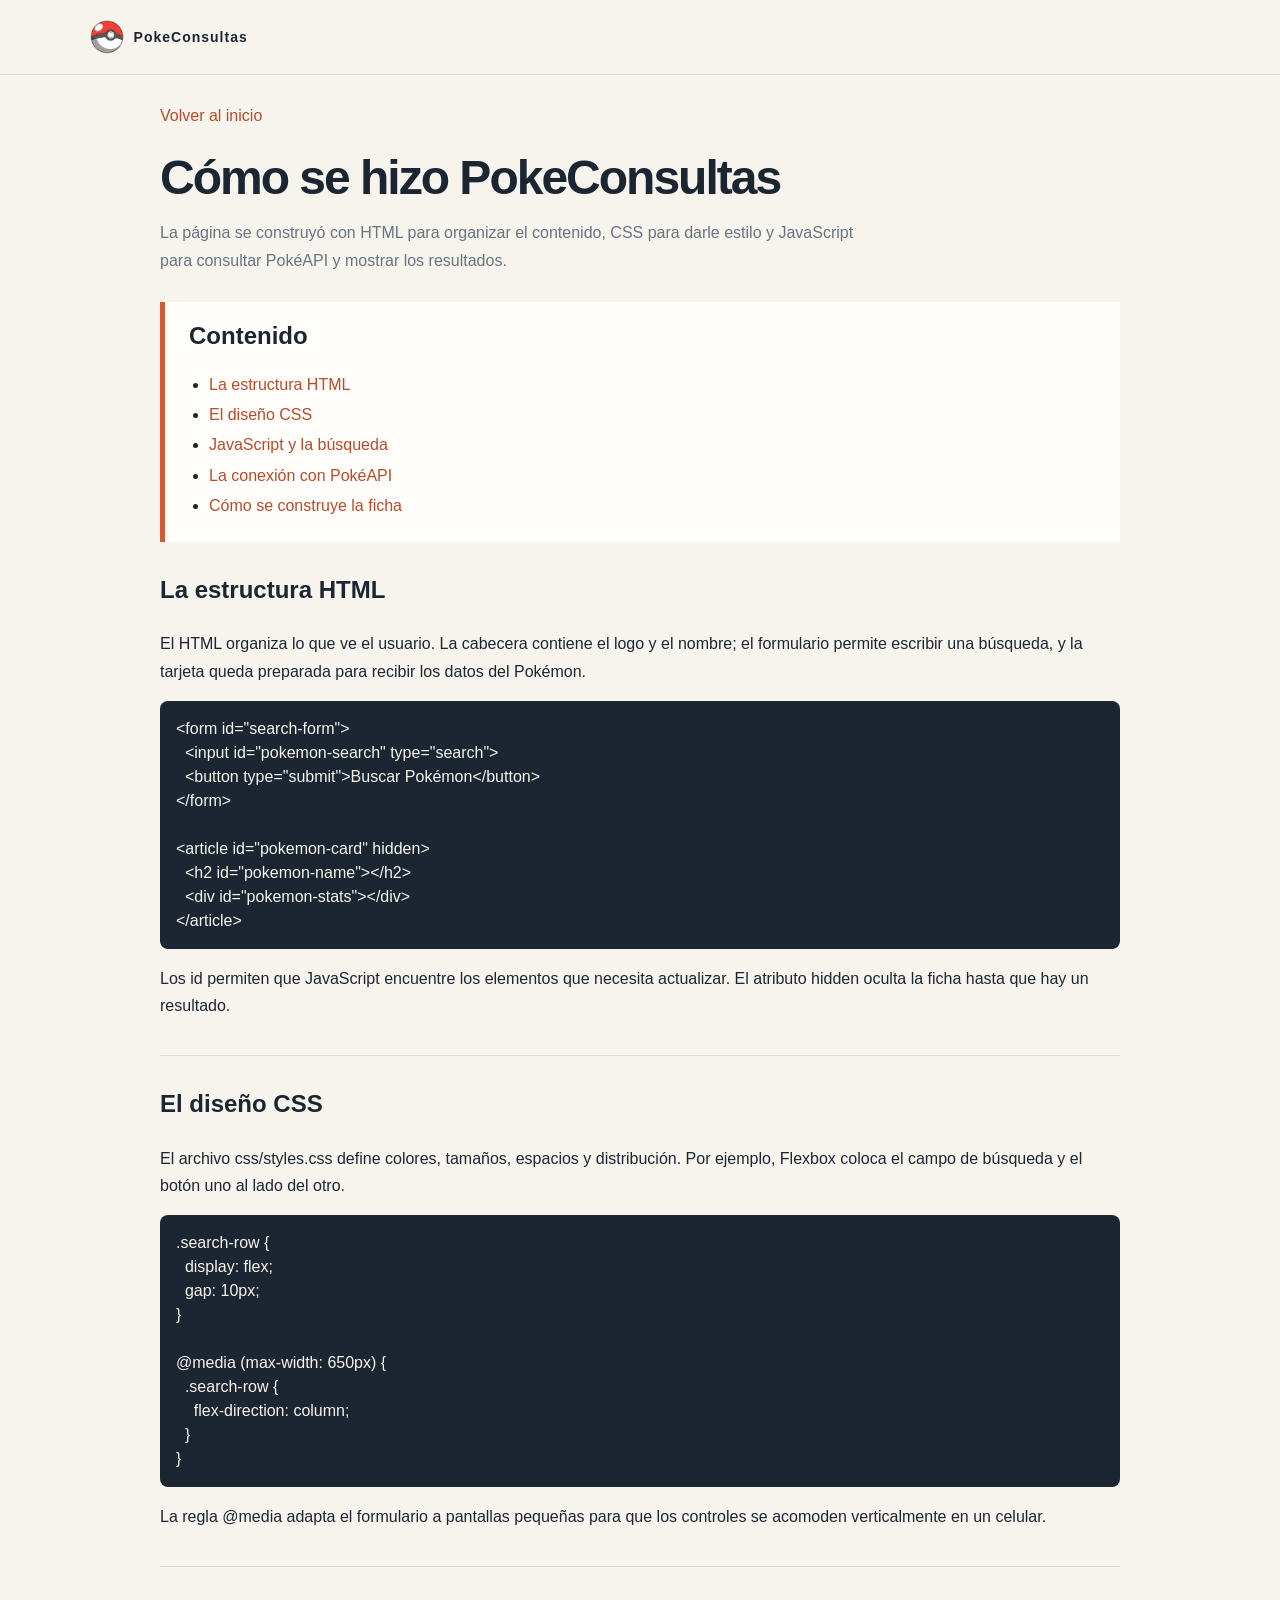
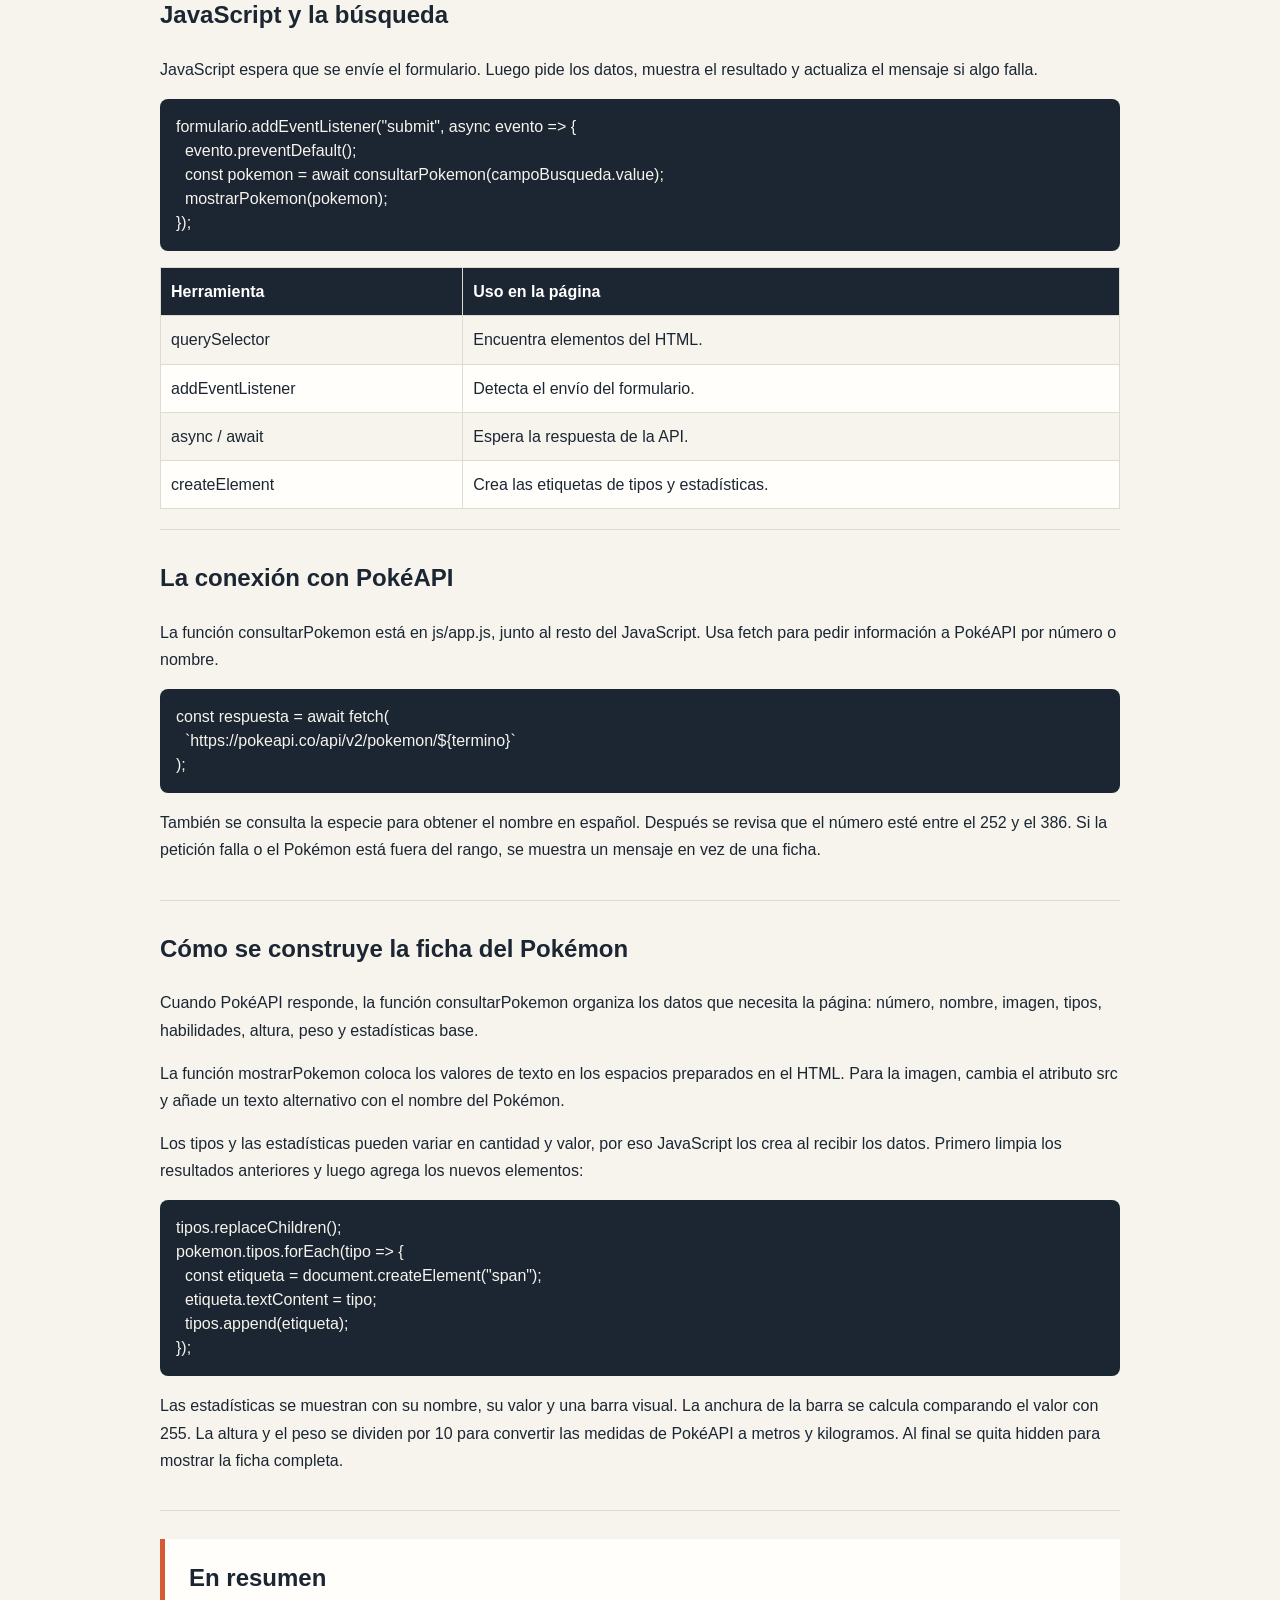
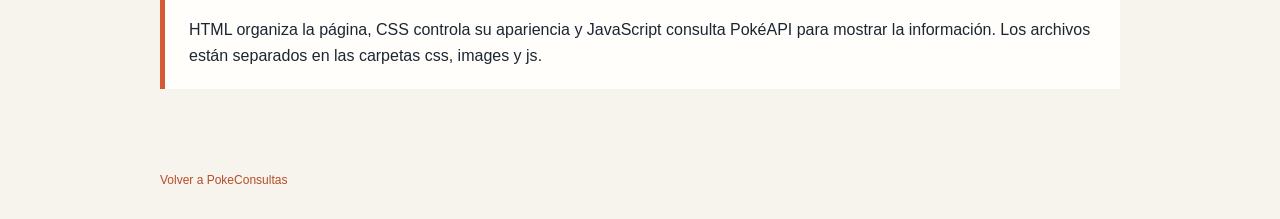
==== sobre-proyecto.html @ 0d57b6f4 "Add simplified PokeConsultas evaluation site Co-authored-by: Copilot <223556219+Copilot@users.norepl" ====
<!DOCTYPE html>
<html lang="es">
<head>
  <meta charset="UTF-8">
  <meta name="viewport" content="width=device-width, initial-scale=1.0">
  <meta name="description" content="Explicación sencilla de cómo se hizo PokeConsultas.">
  <title>Cómo se hizo PokeConsultas</title>
  <link rel="stylesheet" href="css/styles.css">
  <link rel="stylesheet" href="css/presentacion.css">
</head>
<body class="project-explanation">
  <header class="site-header">
    <a class="brand" href="index.html" aria-label="Volver a PokeConsultas">
      <img class="brand-icon" src="images/Poke_Ball.webp" alt="">
      <span>PokeConsultas</span>
    </a>
  </header>

  <main class="project-page">
    <nav class="project-nav" aria-label="Navegación del proyecto">
      <a href="index.html">Volver al inicio</a>
    </nav>

    <article>
      <h1>Cómo se hizo PokeConsultas</h1>
      <p class="project-intro">La página se construyó con HTML para organizar el contenido, CSS para darle estilo y JavaScript para consultar PokéAPI y mostrar los resultados.</p>

      <nav class="project-index" aria-label="Contenido de la presentación">
        <h2>Contenido</h2>
        <ul>
          <li><a href="#html">La estructura HTML</a></li>
          <li><a href="#css">El diseño CSS</a></li>
          <li><a href="#javascript">JavaScript y la búsqueda</a></li>
          <li><a href="#api">La conexión con PokéAPI</a></li>
          <li><a href="#ficha">Cómo se construye la ficha</a></li>
        </ul>
      </nav>

      <section id="html" class="project-section">
        <h2>La estructura HTML</h2>
        <p>El HTML organiza lo que ve el usuario. La cabecera contiene el logo y el nombre; el formulario permite escribir una búsqueda, y la tarjeta queda preparada para recibir los datos del Pokémon.</p>
        <pre><code>&lt;form id="search-form"&gt;
  &lt;input id="pokemon-search" type="search"&gt;
  &lt;button type="submit"&gt;Buscar Pokémon&lt;/button&gt;
&lt;/form&gt;

&lt;article id="pokemon-card" hidden&gt;
  &lt;h2 id="pokemon-name"&gt;&lt;/h2&gt;
  &lt;div id="pokemon-stats"&gt;&lt;/div&gt;
&lt;/article&gt;</code></pre>
        <p>Los <code>id</code> permiten que JavaScript encuentre los elementos que necesita actualizar. El atributo <code>hidden</code> oculta la ficha hasta que hay un resultado.</p>
      </section>

      <section id="css" class="project-section">
        <h2>El diseño CSS</h2>
        <p>El archivo <code>css/styles.css</code> define colores, tamaños, espacios y distribución. Por ejemplo, Flexbox coloca el campo de búsqueda y el botón uno al lado del otro.</p>
        <pre><code>.search-row {
  display: flex;
  gap: 10px;
}

@media (max-width: 650px) {
  .search-row {
    flex-direction: column;
  }
}</code></pre>
        <p>La regla <code>@media</code> adapta el formulario a pantallas pequeñas para que los controles se acomoden verticalmente en un celular.</p>
      </section>

      <section id="javascript" class="project-section">
        <h2>JavaScript y la búsqueda</h2>
        <p>JavaScript espera que se envíe el formulario. Luego pide los datos, muestra el resultado y actualiza el mensaje si algo falla.</p>
        <pre><code>formulario.addEventListener("submit", async evento =&gt; {
  evento.preventDefault();
  const pokemon = await consultarPokemon(campoBusqueda.value);
  mostrarPokemon(pokemon);
});</code></pre>
        <table>
          <thead>
            <tr><th>Herramienta</th><th>Uso en la página</th></tr>
          </thead>
          <tbody>
            <tr><td><code>querySelector</code></td><td>Encuentra elementos del HTML.</td></tr>
            <tr><td><code>addEventListener</code></td><td>Detecta el envío del formulario.</td></tr>
            <tr><td><code>async / await</code></td><td>Espera la respuesta de la API.</td></tr>
            <tr><td><code>createElement</code></td><td>Crea las etiquetas de tipos y estadísticas.</td></tr>
          </tbody>
        </table>
      </section>

      <section id="api" class="project-section">
        <h2>La conexión con PokéAPI</h2>
        <p>La función <code>consultarPokemon</code> está en <code>js/app.js</code>, junto al resto del JavaScript. Usa <code>fetch</code> para pedir información a PokéAPI por número o nombre.</p>
        <pre><code>const respuesta = await fetch(
  `https://pokeapi.co/api/v2/pokemon/${termino}`
);</code></pre>
        <p>También se consulta la especie para obtener el nombre en español. Después se revisa que el número esté entre el 252 y el 386. Si la petición falla o el Pokémon está fuera del rango, se muestra un mensaje en vez de una ficha.</p>
      </section>

      <section id="ficha" class="project-section">
        <h2>Cómo se construye la ficha del Pokémon</h2>
        <p>Cuando PokéAPI responde, la función <code>consultarPokemon</code> organiza los datos que necesita la página: número, nombre, imagen, tipos, habilidades, altura, peso y estadísticas base.</p>
        <p>La función <code>mostrarPokemon</code> coloca los valores de texto en los espacios preparados en el HTML. Para la imagen, cambia el atributo <code>src</code> y añade un texto alternativo con el nombre del Pokémon.</p>
        <p>Los tipos y las estadísticas pueden variar en cantidad y valor, por eso JavaScript los crea al recibir los datos. Primero limpia los resultados anteriores y luego agrega los nuevos elementos:</p>
        <pre><code>tipos.replaceChildren();
pokemon.tipos.forEach(tipo =&gt; {
  const etiqueta = document.createElement("span");
  etiqueta.textContent = tipo;
  tipos.append(etiqueta);
});</code></pre>
        <p>Las estadísticas se muestran con su nombre, su valor y una barra visual. La anchura de la barra se calcula comparando el valor con 255. La altura y el peso se dividen por 10 para convertir las medidas de PokéAPI a metros y kilogramos. Al final se quita <code>hidden</code> para mostrar la ficha completa.</p>
      </section>

      <aside class="project-summary">
        <h2>En resumen</h2>
        <p>HTML organiza la página, CSS controla su apariencia y JavaScript consulta PokéAPI para mostrar la información. Los archivos están separados en las carpetas <code>css</code>, <code>images</code> y <code>js</code>.</p>
      </aside>
    </article>
  </main>

  <footer>
    <p><a href="index.html">Volver a PokeConsultas</a></p>
  </footer>
</body>
</html>
---- css/styles.css ----
﻿:root {
  font-family: Arial, Helvetica, sans-serif;
  color: #1c2633;
  background: #f6f4ed;
  font-synthesis: none;
}
* {
  box-sizing: border-box;
}
body {
  min-width: 320px;
  margin: 0;
}
.site-header {
  display: flex;
  align-items: center;
  justify-content: space-between;
  padding: 20px 7%;
  border-bottom: 1px solid #dedbd0;
}
.brand {
  display: flex;
  align-items: center;
  gap: 10px;
  color: #1c2633;
  font-size: 14px;
  font-weight: 700;
  letter-spacing: 1px;
  text-decoration: none;
}
.brand-icon {
  width: 34px;
  height: 34px;
  object-fit: contain;
}
.brand-light,
.generation-label,
.eyebrow {
  color: #687480;
  font-size: 11px;
  letter-spacing: 1px;
}
.generation-label {
  font-weight: 700;
}
main {
  width: min(960px, 86%);
  margin: 0 auto;
}
.intro {
  padding: 64px 0 36px;
}
.eyebrow {
  margin: 0 0 12px;
  color: #d35a34;
  font-weight: 700;
}
h1 {
  margin: 0;
  font-size: clamp(38px, 7vw, 66px);
  letter-spacing: -3px;
  line-height: 1.05;
}
.intro > p:last-child {
  margin: 18px 0 0;
  color: #687480;
}
.consultation {
  padding: 28px;
  border: 1px solid #e1ded5;
  border-radius: 14px;
  background: #fffefa;
  box-shadow: 0 14px 40px #2431420d;
}
form label {
  display: block;
  margin-bottom: 10px;
  font-size: 15px;
  font-weight: 700;
}
.search-row {
  display: flex;
  gap: 10px;
}
input {
  min-width: 0;
  flex: 1;
  padding: 13px 15px;
  border: 1px solid #c9cdd0;
  border-radius: 7px;
  background: white;
  color: #1c2633;
  font: inherit;
}
input:focus {
  outline: 2px solid #e76d4266;
  border-color: #d35a34;
}
button {
  padding: 0 20px;
  border: 0;
  border-radius: 7px;
  background: #1c2633;
  color: white;
  font: inherit;
  font-weight: 700;
  cursor: pointer;
}
button:hover {
  background: #34465a;
}
button:disabled {
  cursor: wait;
  opacity: .6;
}
.status-message {
  min-height: 20px;
  margin: 14px 0 0;
  color: #687480;
  font-size: 13px;
}
.error-message {
  color: #b6402d;
}
.pokemon-card {
  display: grid;
  grid-template-columns: minmax(220px, .85fr) 1.15fr;
  gap: 30px;
  margin-top: 24px;
  padding-top: 24px;
  border-top: 1px solid #e7e3d9;
}
.pokemon-card[hidden] {
  display: none;
}
.pokemon-art {
  position: relative;
  display: grid;
  min-height: 300px;
  place-items: center;
  overflow: hidden;
  border-radius: 12px;
  background: #e9f0e7;
}
.pokemon-art img {
  width: 90%;
  max-height: 280px;
  object-fit: contain;
}
.pokemon-number {
  position: absolute;
  top: 16px;
  left: 18px;
  color: #687480;
  font-size: 12px;
  font-weight: 700;
}
.pokemon-info h2 {
  margin: 0 0 12px;
  font-size: 32px;
  text-transform: capitalize;
}
.type-list {
  display: flex;
  gap: 8px;
}
.type-badge {
  padding: 6px 10px;
  border-radius: 20px;
  background: #eaf0e7;
  color: #35533e;
  font-size: 12px;
  font-weight: 700;
}
.measurements {
  display: grid;
  grid-template-columns: 1fr 1fr;
  gap: 12px;
  margin: 20px 0;
}
.measurements p {
  margin: 0;
  padding: 10px;
  border-radius: 7px;
  background: #f5f3ed;
}
.measurements p:last-child {
  grid-column: 1 / -1;
}
.measurements span,
.measurements strong {
  display: block;
}
.measurements span {
  margin-bottom: 5px;
  color: #687480;
  font-size: 11px;
}
.measurements strong {
  font-size: 13px;
  text-transform: capitalize;
}
.pokemon-info h3 {
  margin: 0 0 12px;
  font-size: 16px;
}
.stats-list {
  display: grid;
  gap: 10px;
}
.stat-line {
  display: flex;
  justify-content: space-between;
  margin-bottom: 5px;
  font-size: 12px;
}
.stat-line strong {
  color: #d35a34;
}
.stat-bar {
  height: 6px;
  overflow: hidden;
  border-radius: 6px;
  background: #e8e5dd;
}
.stat-bar span {
  display: block;
  height: 100%;
  border-radius: inherit;
  background: #d35a34;
}
footer {
  display: flex;
  justify-content: space-between;
  gap: 16px;
  width: min(960px, 86%);
  margin: 32px auto;
  color: #687480;
  font-size: 12px;
}
footer p {
  margin: 0;
}
footer a {
  color: #b84b2a;
}
@media (max-width: 650px) {
  .site-header {
    align-items: flex-start;
    flex-direction: column;
    gap: 12px;
    padding: 16px 7%;
  }
  .intro {
    padding-top: 44px;
  }
  .consultation {
    padding: 18px;
  }
  .search-row,
  .pokemon-card,
  footer {
    display: flex;
    flex-direction: column;
  }
  button {
    min-height: 46px;
  }
  .pokemon-card {
    gap: 20px;
  }
  .pokemon-art {
    min-height: 240px;
  }
  .pokemon-art img {
    max-height: 220px;
  }
}
---- css/presentacion.css ----
.project-explanation,
.project-explanation * {
  font-family: inherit;
}

.project-explanation .generation-label {
  font-size: inherit;
  letter-spacing: normal;
}

.project-page {
  padding-top: 32px;
  padding-bottom: 24px;
}

.project-nav {
  display: flex;
  gap: 20px;
  margin-bottom: 28px;
}

.project-page a,
footer a {
  color: #b84b2a;
  text-decoration: none;
}

.project-page a:hover,
footer a:hover {
  color: #8f351f;
}

.project-section pre,
.project-section code,
.project-page code {
  font-family: inherit;
  font-size: inherit;
}

.project-page h1 {
  font-size: clamp(32px, 5vw, 48px);
  letter-spacing: -2px;
}

.project-page h2 {
  margin-top: 0;
}

.project-intro {
  max-width: 720px;
  color: #687480;
  line-height: 1.7;
}

.project-index,
.project-summary {
  margin: 28px 0;
  padding: 20px 24px;
  border-left: 5px solid #d35a34;
  background: #fffefa;
}

.project-index ul {
  margin-bottom: 0;
  padding-left: 20px;
  line-height: 1.9;
}

.project-section {
  margin: 28px 0;
  padding-bottom: 20px;
  border-bottom: 1px solid #dedbd0;
  line-height: 1.7;
}

.project-section pre {
  overflow-x: auto;
  padding: 16px;
  border-radius: 8px;
  background: #1c2633;
  color: #f6f4ed;
  line-height: 1.5;
}

.project-section table {
  width: 100%;
  border-collapse: collapse;
}

.project-section th,
.project-section td {
  padding: 10px;
  border: 1px solid #dedbd0;
  text-align: left;
}

.project-section th {
  background: #1c2633;
  color: white;
}

.project-section tr:nth-child(even) {
  background: #fffefa;
}

.project-summary {
  line-height: 1.6;
}

.project-summary p {
  margin-bottom: 0;
}

@media (max-width: 600px) {
  .project-nav {
    flex-direction: column;
    gap: 10px;
  }

}
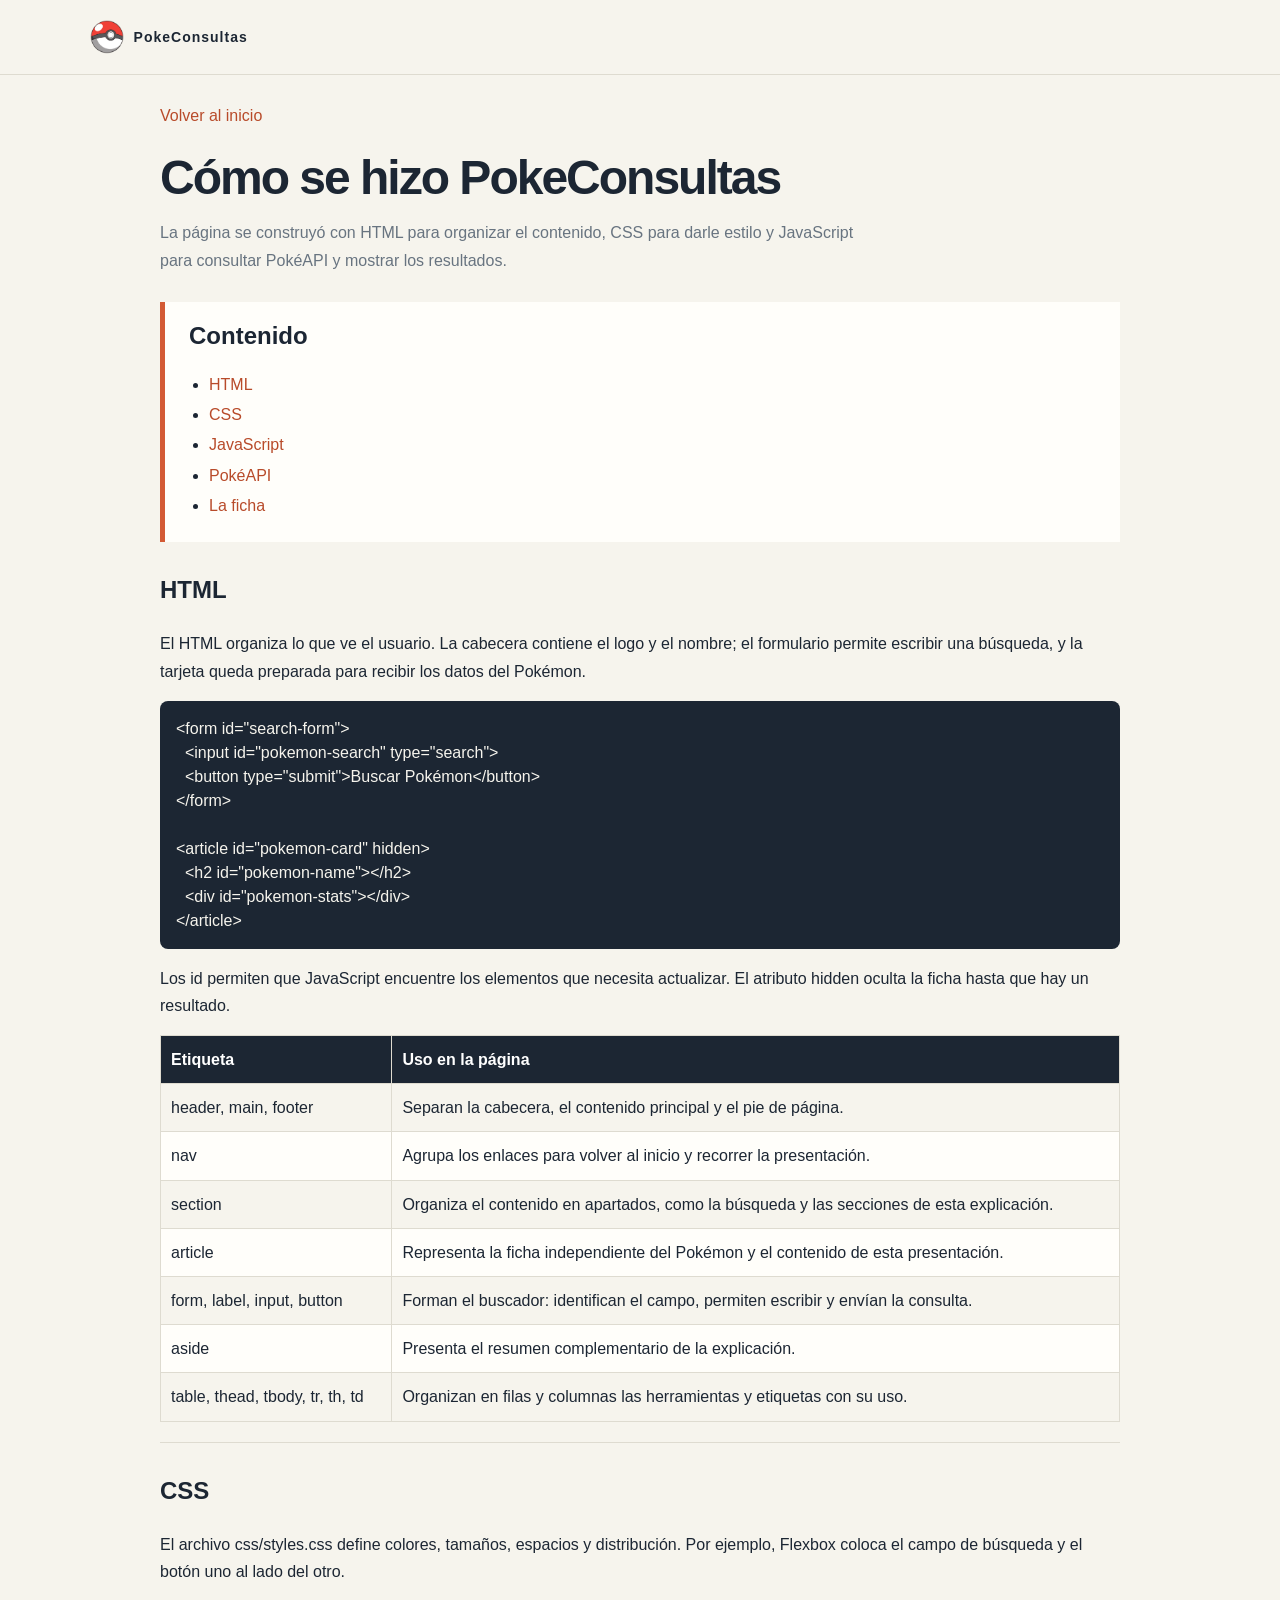
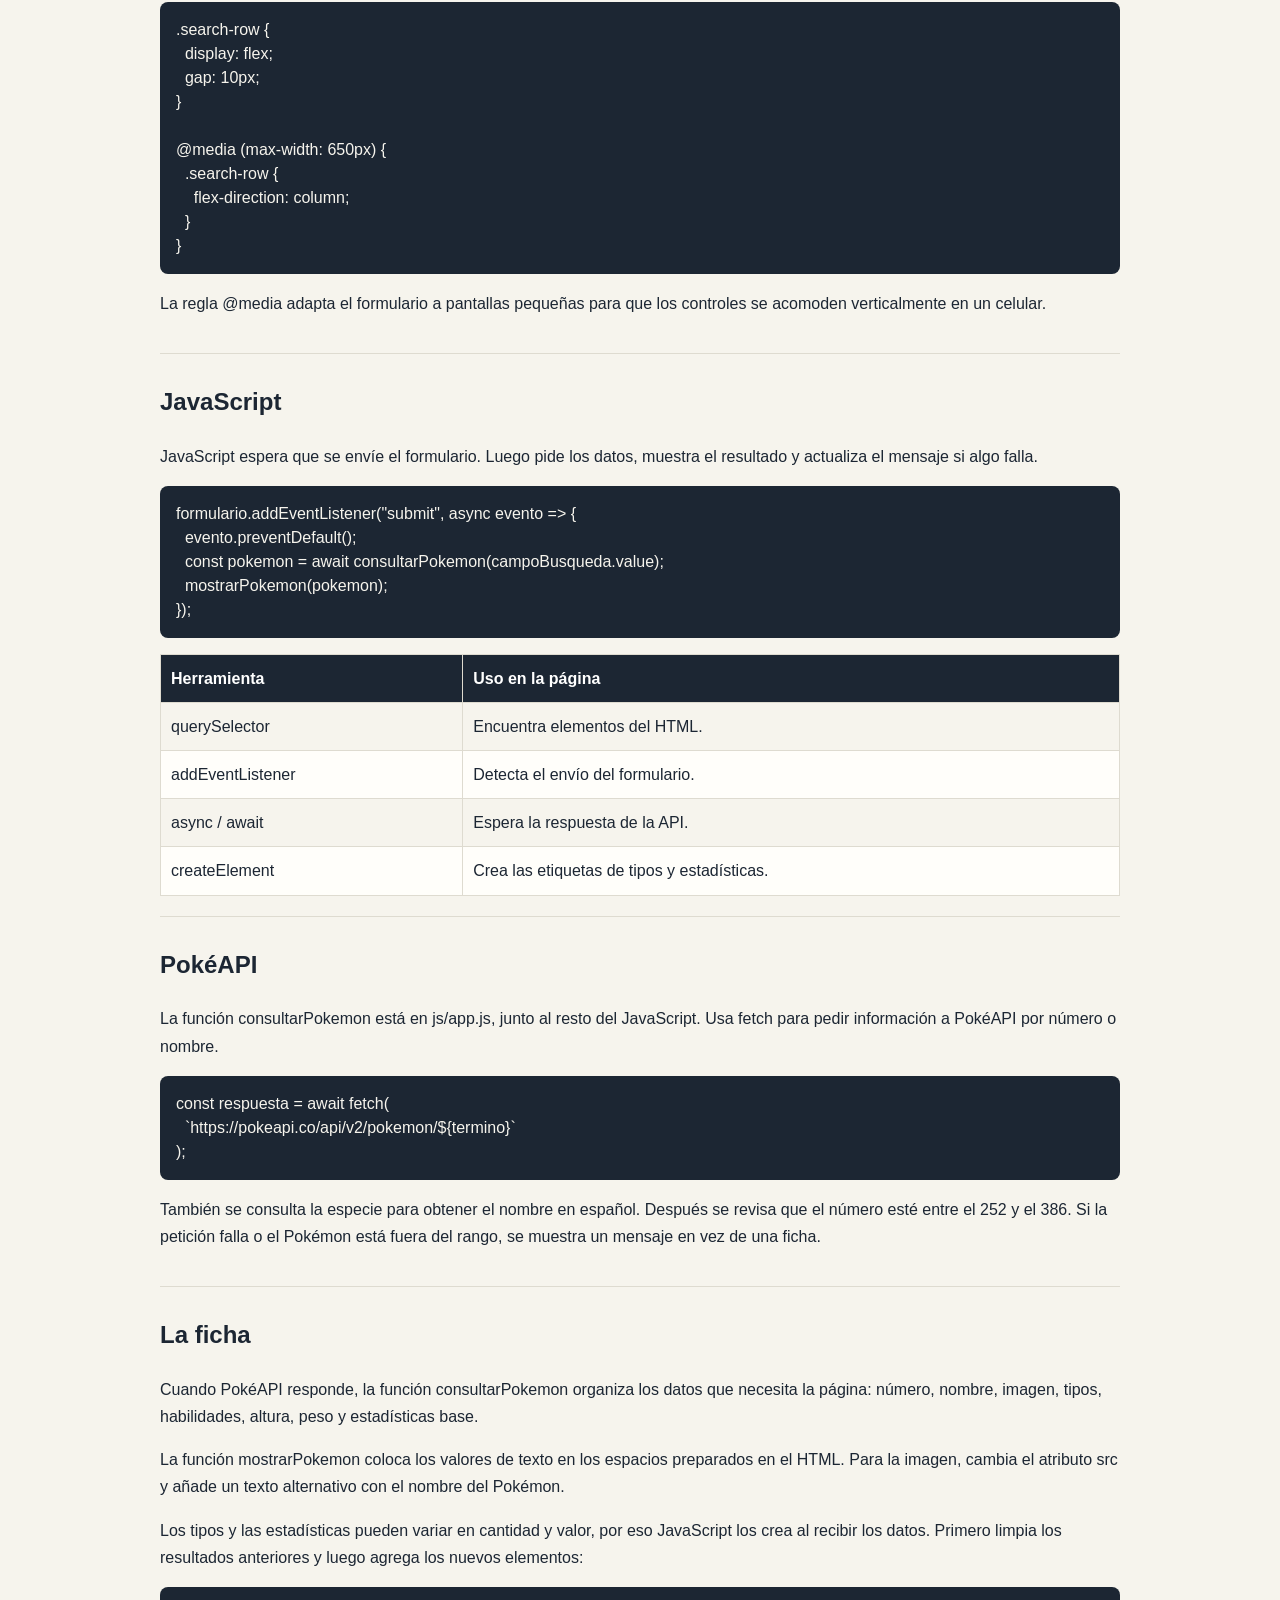
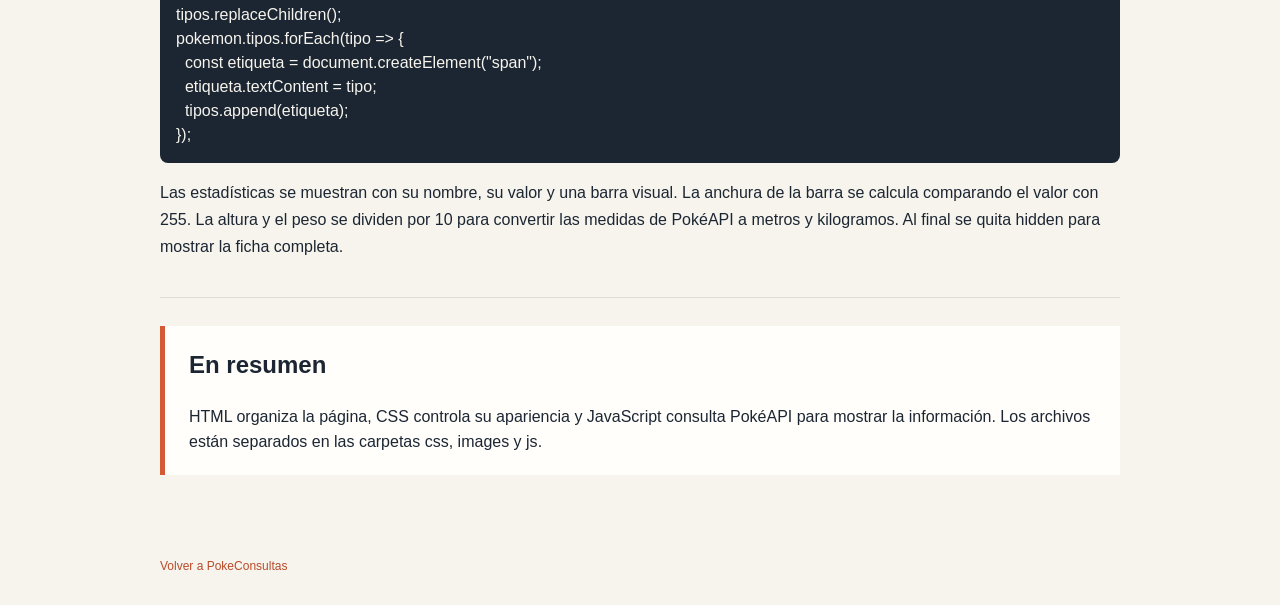
==== commit 5fccc62d: "archivos cambiados" ====
--- a/sobre-proyecto.html
+++ b/sobre-proyecto.html
@@ -28,16 +28,16 @@
       <nav class="project-index" aria-label="Contenido de la presentación">
         <h2>Contenido</h2>
         <ul>
-          <li><a href="#html">La estructura HTML</a></li>
-          <li><a href="#css">El diseño CSS</a></li>
-          <li><a href="#javascript">JavaScript y la búsqueda</a></li>
-          <li><a href="#api">La conexión con PokéAPI</a></li>
-          <li><a href="#ficha">Cómo se construye la ficha</a></li>
+          <li><a href="#html">HTML</a></li>
+          <li><a href="#css">CSS</a></li>
+          <li><a href="#javascript">JavaScript</a></li>
+          <li><a href="#api">PokéAPI</a></li>
+          <li><a href="#ficha">La ficha</a></li>
         </ul>
       </nav>
 
       <section id="html" class="project-section">
-        <h2>La estructura HTML</h2>
+        <h2>HTML</h2>
         <p>El HTML organiza lo que ve el usuario. La cabecera contiene el logo y el nombre; el formulario permite escribir una búsqueda, y la tarjeta queda preparada para recibir los datos del Pokémon.</p>
         <pre><code>&lt;form id="search-form"&gt;
   &lt;input id="pokemon-search" type="search"&gt;
@@ -49,10 +49,24 @@
   &lt;div id="pokemon-stats"&gt;&lt;/div&gt;
 &lt;/article&gt;</code></pre>
         <p>Los <code>id</code> permiten que JavaScript encuentre los elementos que necesita actualizar. El atributo <code>hidden</code> oculta la ficha hasta que hay un resultado.</p>
+        <table>
+          <thead>
+            <tr><th>Etiqueta</th><th>Uso en la página</th></tr>
+          </thead>
+          <tbody>
+            <tr><td><code>header</code>, <code>main</code>, <code>footer</code></td><td>Separan la cabecera, el contenido principal y el pie de página.</td></tr>
+            <tr><td><code>nav</code></td><td>Agrupa los enlaces para volver al inicio y recorrer la presentación.</td></tr>
+            <tr><td><code>section</code></td><td>Organiza el contenido en apartados, como la búsqueda y las secciones de esta explicación.</td></tr>
+            <tr><td><code>article</code></td><td>Representa la ficha independiente del Pokémon y el contenido de esta presentación.</td></tr>
+            <tr><td><code>form</code>, <code>label</code>, <code>input</code>, <code>button</code></td><td>Forman el buscador: identifican el campo, permiten escribir y envían la consulta.</td></tr>
+            <tr><td><code>aside</code></td><td>Presenta el resumen complementario de la explicación.</td></tr>
+            <tr><td><code>table</code>, <code>thead</code>, <code>tbody</code>, <code>tr</code>, <code>th</code>, <code>td</code></td><td>Organizan en filas y columnas las herramientas y etiquetas con su uso.</td></tr>
+          </tbody>
+        </table>
       </section>
 
       <section id="css" class="project-section">
-        <h2>El diseño CSS</h2>
+        <h2>CSS</h2>
         <p>El archivo <code>css/styles.css</code> define colores, tamaños, espacios y distribución. Por ejemplo, Flexbox coloca el campo de búsqueda y el botón uno al lado del otro.</p>
         <pre><code>.search-row {
   display: flex;
@@ -68,7 +82,7 @@
       </section>
 
       <section id="javascript" class="project-section">
-        <h2>JavaScript y la búsqueda</h2>
+        <h2>JavaScript</h2>
         <p>JavaScript espera que se envíe el formulario. Luego pide los datos, muestra el resultado y actualiza el mensaje si algo falla.</p>
         <pre><code>formulario.addEventListener("submit", async evento =&gt; {
   evento.preventDefault();
@@ -89,7 +103,7 @@
       </section>
 
       <section id="api" class="project-section">
-        <h2>La conexión con PokéAPI</h2>
+        <h2>PokéAPI</h2>
         <p>La función <code>consultarPokemon</code> está en <code>js/app.js</code>, junto al resto del JavaScript. Usa <code>fetch</code> para pedir información a PokéAPI por número o nombre.</p>
         <pre><code>const respuesta = await fetch(
   `https://pokeapi.co/api/v2/pokemon/${termino}`
@@ -98,7 +112,7 @@
       </section>
 
       <section id="ficha" class="project-section">
-        <h2>Cómo se construye la ficha del Pokémon</h2>
+        <h2>La ficha</h2>
         <p>Cuando PokéAPI responde, la función <code>consultarPokemon</code> organiza los datos que necesita la página: número, nombre, imagen, tipos, habilidades, altura, peso y estadísticas base.</p>
         <p>La función <code>mostrarPokemon</code> coloca los valores de texto en los espacios preparados en el HTML. Para la imagen, cambia el atributo <code>src</code> y añade un texto alternativo con el nombre del Pokémon.</p>
         <p>Los tipos y las estadísticas pueden variar en cantidad y valor, por eso JavaScript los crea al recibir los datos. Primero limpia los resultados anteriores y luego agrega los nuevos elementos:</p>
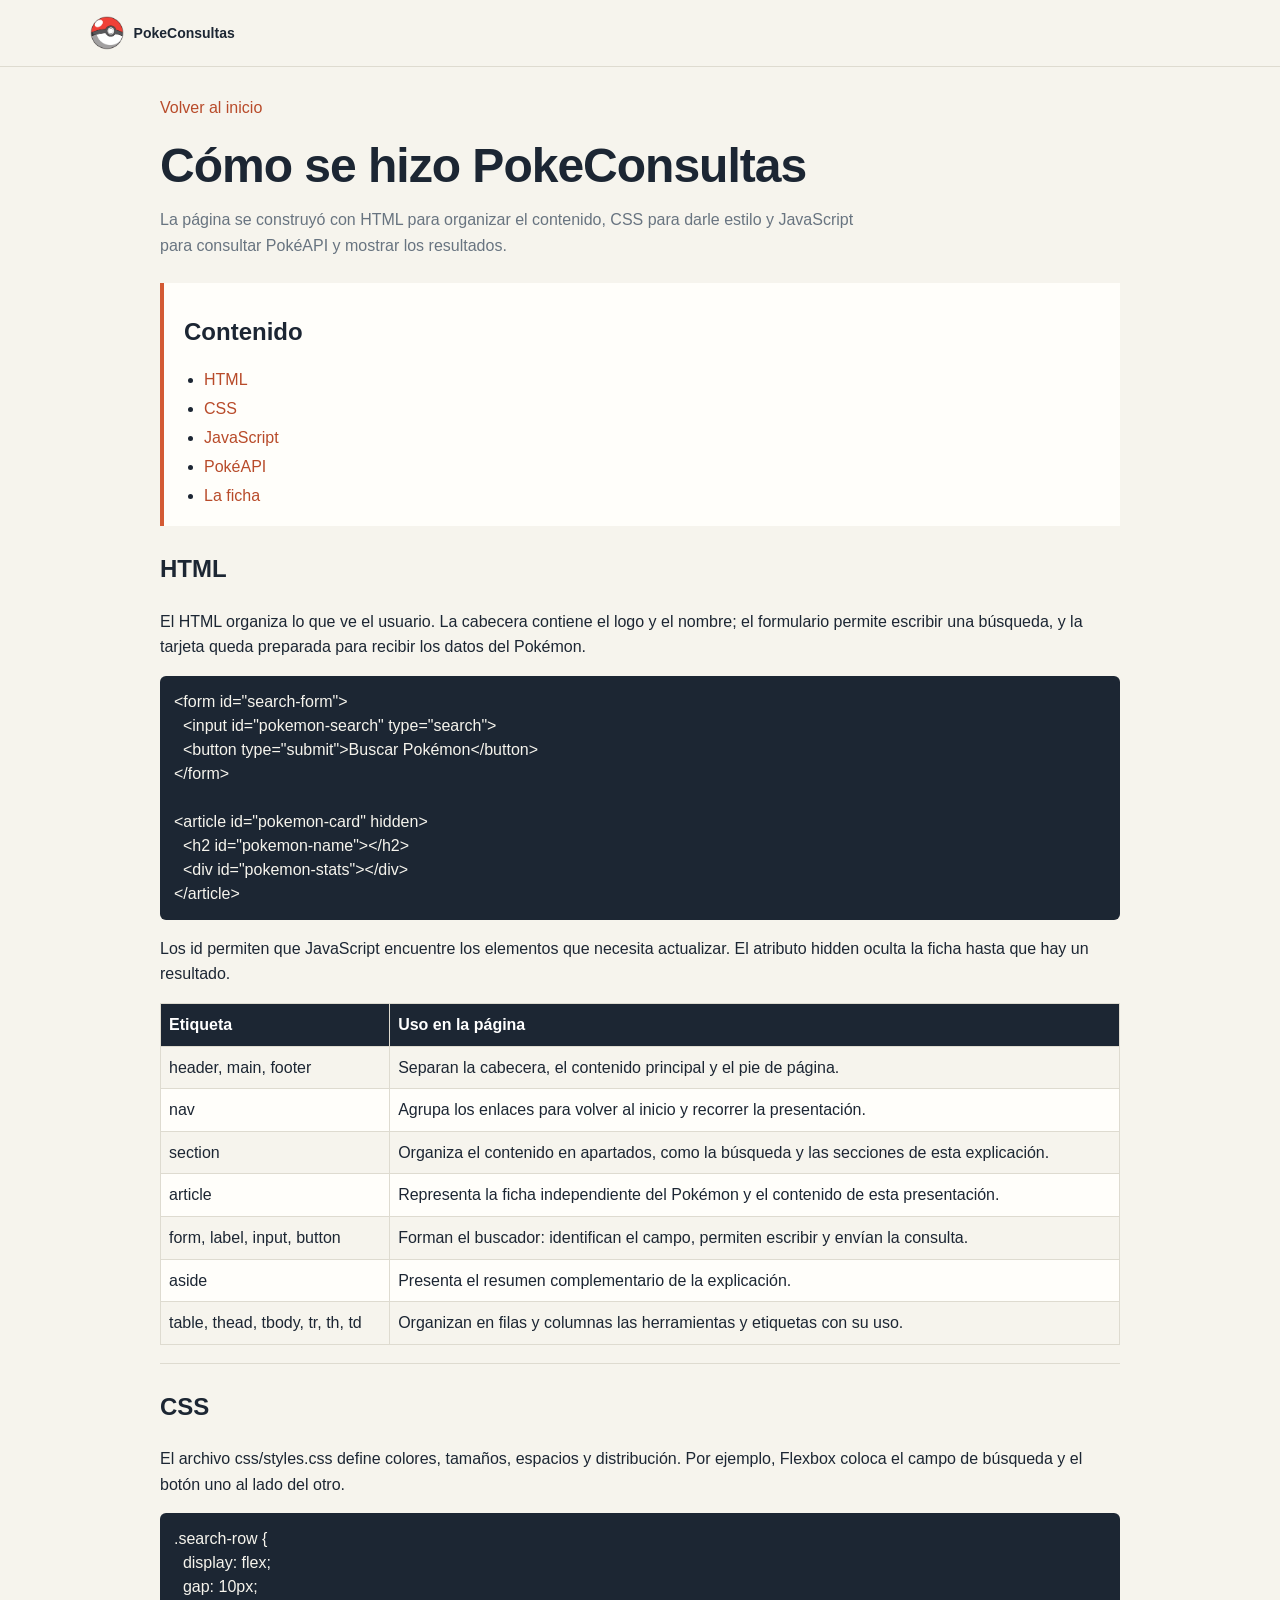
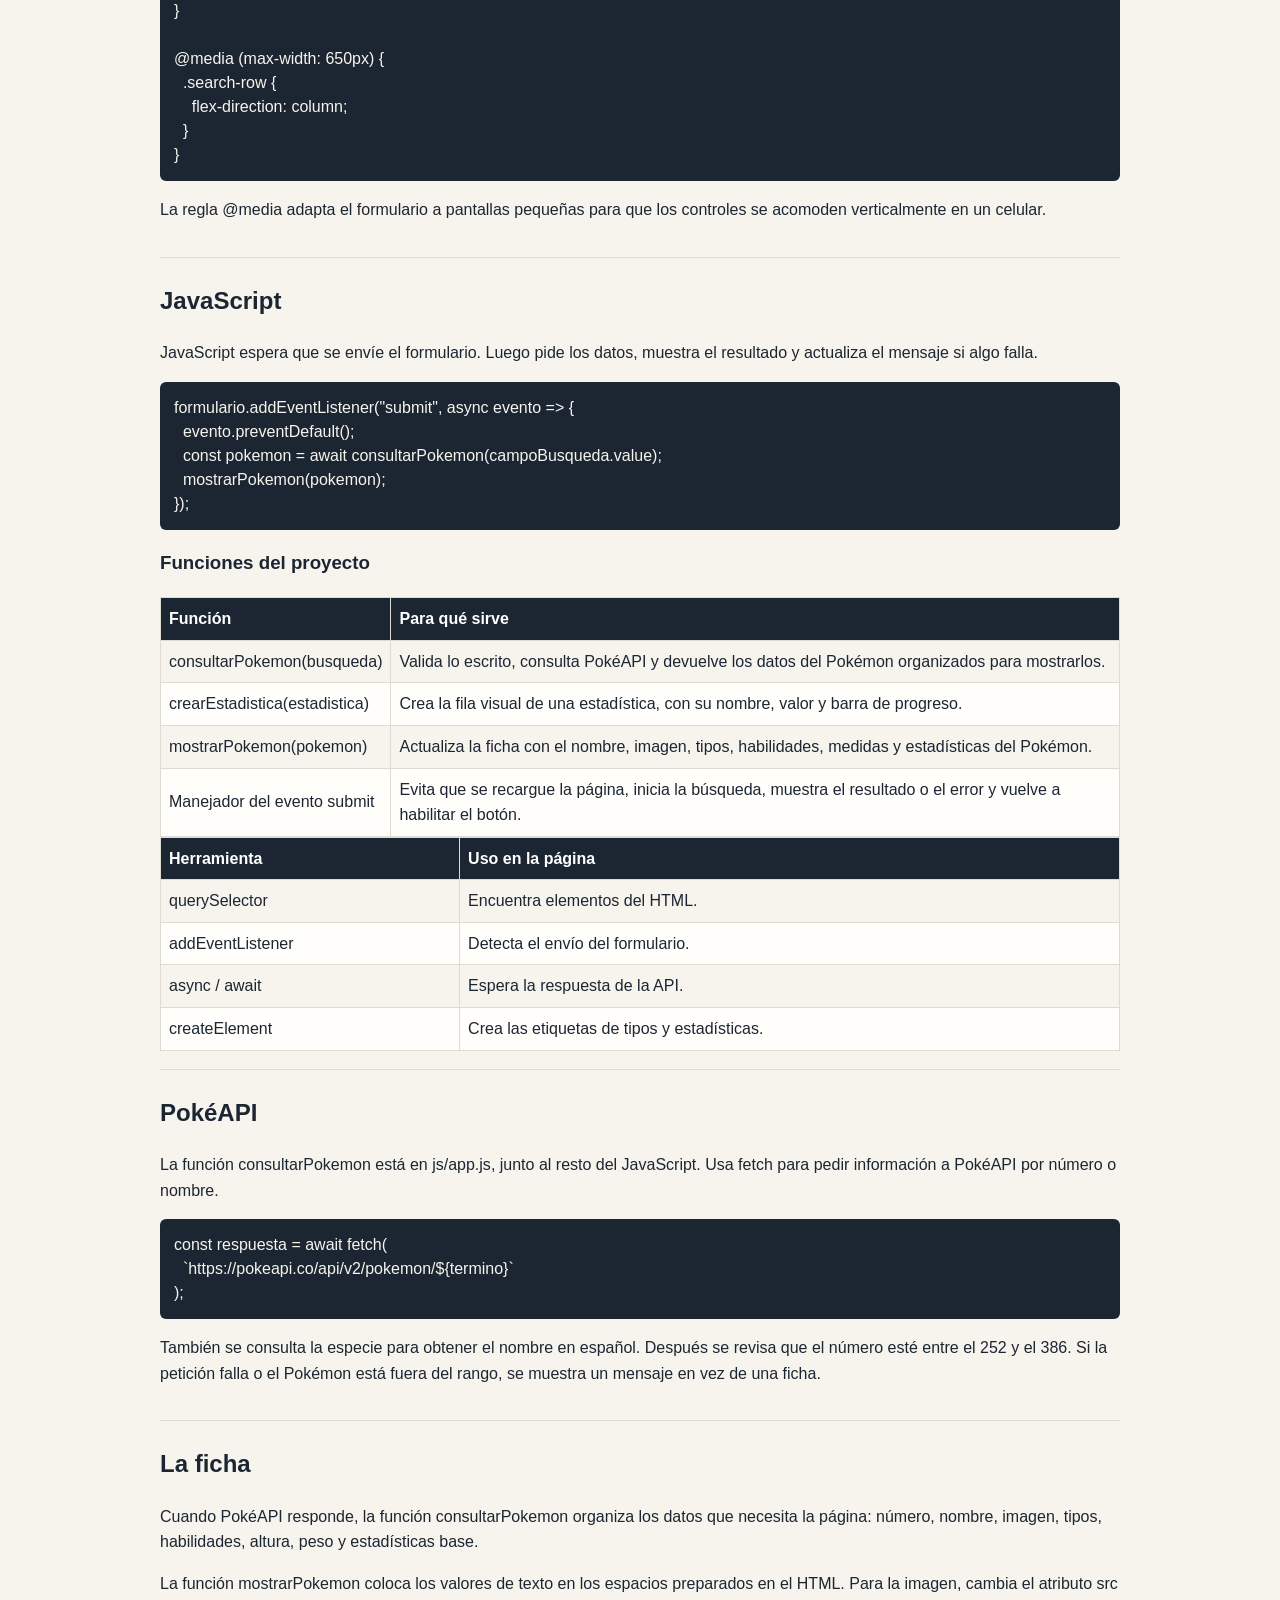
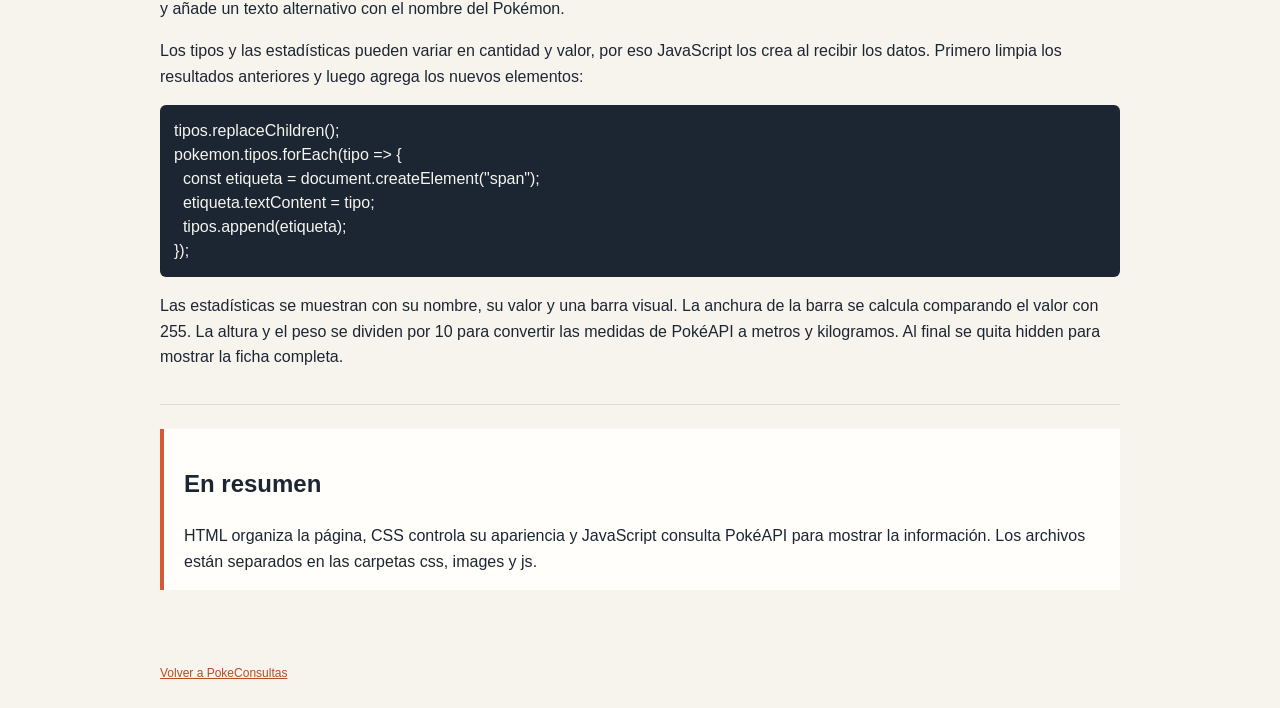
==== commit c0af2372: "funciones proyecto" ====
--- a/sobre-proyecto.html
+++ b/sobre-proyecto.html
@@ -89,6 +89,18 @@
   const pokemon = await consultarPokemon(campoBusqueda.value);
   mostrarPokemon(pokemon);
 });</code></pre>
+        <h3>Funciones del proyecto</h3>
+        <table>
+          <thead>
+            <tr><th>Función</th><th>Para qué sirve</th></tr>
+          </thead>
+          <tbody>
+            <tr><td><code>consultarPokemon(busqueda)</code></td><td>Valida lo escrito, consulta PokéAPI y devuelve los datos del Pokémon organizados para mostrarlos.</td></tr>
+            <tr><td><code>crearEstadistica(estadistica)</code></td><td>Crea la fila visual de una estadística, con su nombre, valor y barra de progreso.</td></tr>
+            <tr><td><code>mostrarPokemon(pokemon)</code></td><td>Actualiza la ficha con el nombre, imagen, tipos, habilidades, medidas y estadísticas del Pokémon.</td></tr>
+            <tr><td>Manejador del evento <code>submit</code></td><td>Evita que se recargue la página, inicia la búsqueda, muestra el resultado o el error y vuelve a habilitar el botón.</td></tr>
+          </tbody>
+        </table>
         <table>
           <thead>
             <tr><th>Herramienta</th><th>Uso en la página</th></tr>
--- a/css/styles.css
+++ b/css/styles.css
@@ -1,278 +1,150 @@
-﻿:root {
+:root {
   font-family: Arial, Helvetica, sans-serif;
   color: #1c2633;
   background: #f6f4ed;
   font-synthesis: none;
 }
-* {
-  box-sizing: border-box;
-}
-body {
-  min-width: 320px;
-  margin: 0;
-}
+
+* { box-sizing: border-box; }
+body { min-width: 320px; margin: 0; }
+
 .site-header {
   display: flex;
   align-items: center;
   justify-content: space-between;
-  padding: 20px 7%;
+  padding: 16px 7%;
   border-bottom: 1px solid #dedbd0;
 }
+
 .brand {
   display: flex;
   align-items: center;
   gap: 10px;
-  color: #1c2633;
+  color: inherit;
   font-size: 14px;
   font-weight: 700;
-  letter-spacing: 1px;
   text-decoration: none;
 }
-.brand-icon {
-  width: 34px;
-  height: 34px;
-  object-fit: contain;
-}
-.brand-light,
-.generation-label,
-.eyebrow {
-  color: #687480;
-  font-size: 11px;
-  letter-spacing: 1px;
-}
-.generation-label {
-  font-weight: 700;
-}
-main {
-  width: min(960px, 86%);
-  margin: 0 auto;
-}
-.intro {
-  padding: 64px 0 36px;
-}
-.eyebrow {
-  margin: 0 0 12px;
-  color: #d35a34;
-  font-weight: 700;
-}
+
+.brand-icon { width: 34px; height: 34px; object-fit: contain; }
+.generation-label, .eyebrow, .status-message, footer { color: #687480; }
+.generation-label, .eyebrow { font-size: 11px; }
+main, footer { width: min(960px, 86%); margin: 0 auto; }
+.intro { padding: 56px 0 32px; }
+
 h1 {
   margin: 0;
   font-size: clamp(38px, 7vw, 66px);
-  letter-spacing: -3px;
+  letter-spacing: -2px;
   line-height: 1.05;
 }
-.intro > p:last-child {
-  margin: 18px 0 0;
-  color: #687480;
+
+.intro > p:last-child { margin: 16px 0 0; color: #687480; }
+
+.consultation {
+  padding: 24px;
+  border: 1px solid #e1ded5;
+  border-radius: 12px;
+  background: #fffefa;
 }
-.consultation {
-  padding: 28px;
-  border: 1px solid #e1ded5;
-  border-radius: 14px;
-  background: #fffefa;
-  box-shadow: 0 14px 40px #2431420d;
-}
-form label {
-  display: block;
-  margin-bottom: 10px;
-  font-size: 15px;
-  font-weight: 700;
-}
-.search-row {
-  display: flex;
-  gap: 10px;
-}
+
+form label { display: block; margin-bottom: 10px; font-weight: 700; }
+.search-row { display: flex; gap: 10px; }
+
 input {
   min-width: 0;
   flex: 1;
-  padding: 13px 15px;
+  padding: 12px;
   border: 1px solid #c9cdd0;
-  border-radius: 7px;
+  border-radius: 6px;
   background: white;
-  color: #1c2633;
+  color: inherit;
   font: inherit;
 }
-input:focus {
-  outline: 2px solid #e76d4266;
-  border-color: #d35a34;
-}
+
+input:focus { outline: 2px solid #d35a3466; }
+
 button {
-  padding: 0 20px;
+  padding: 0 18px;
   border: 0;
-  border-radius: 7px;
+  border-radius: 6px;
   background: #1c2633;
   color: white;
   font: inherit;
   font-weight: 700;
   cursor: pointer;
 }
-button:hover {
-  background: #34465a;
-}
-button:disabled {
-  cursor: wait;
-  opacity: .6;
-}
-.status-message {
-  min-height: 20px;
-  margin: 14px 0 0;
-  color: #687480;
-  font-size: 13px;
-}
-.error-message {
-  color: #b6402d;
-}
+
+button:hover { background: #34465a; }
+button:disabled { cursor: wait; opacity: .6; }
+.status-message { min-height: 20px; margin: 12px 0 0; font-size: 13px; }
+.error-message { color: #b6402d; }
+
 .pokemon-card {
   display: grid;
   grid-template-columns: minmax(220px, .85fr) 1.15fr;
-  gap: 30px;
+  gap: 24px;
   margin-top: 24px;
   padding-top: 24px;
   border-top: 1px solid #e7e3d9;
 }
-.pokemon-card[hidden] {
-  display: none;
-}
+
+.pokemon-card[hidden] { display: none; }
+
 .pokemon-art {
   position: relative;
   display: grid;
-  min-height: 300px;
+  min-height: 280px;
   place-items: center;
   overflow: hidden;
-  border-radius: 12px;
+  border-radius: 10px;
   background: #e9f0e7;
 }
-.pokemon-art img {
-  width: 90%;
-  max-height: 280px;
-  object-fit: contain;
-}
-.pokemon-number {
-  position: absolute;
-  top: 16px;
-  left: 18px;
-  color: #687480;
-  font-size: 12px;
-  font-weight: 700;
-}
-.pokemon-info h2 {
-  margin: 0 0 12px;
-  font-size: 32px;
-  text-transform: capitalize;
-}
-.type-list {
-  display: flex;
-  gap: 8px;
-}
+
+.pokemon-art img { width: 90%; max-height: 260px; object-fit: contain; }
+.pokemon-number { position: absolute; top: 14px; left: 16px; color: #687480; font-size: 12px; }
+.pokemon-info h2 { margin: 0 0 12px; font-size: 30px; text-transform: capitalize; }
+.type-list { display: flex; gap: 8px; }
+
 .type-badge {
   padding: 6px 10px;
   border-radius: 20px;
   background: #eaf0e7;
   color: #35533e;
   font-size: 12px;
-  font-weight: 700;
 }
-.measurements {
-  display: grid;
-  grid-template-columns: 1fr 1fr;
-  gap: 12px;
-  margin: 20px 0;
-}
-.measurements p {
-  margin: 0;
-  padding: 10px;
-  border-radius: 7px;
-  background: #f5f3ed;
-}
-.measurements p:last-child {
-  grid-column: 1 / -1;
-}
-.measurements span,
-.measurements strong {
-  display: block;
-}
-.measurements span {
-  margin-bottom: 5px;
-  color: #687480;
-  font-size: 11px;
-}
-.measurements strong {
-  font-size: 13px;
-  text-transform: capitalize;
-}
-.pokemon-info h3 {
-  margin: 0 0 12px;
-  font-size: 16px;
-}
-.stats-list {
-  display: grid;
-  gap: 10px;
-}
-.stat-line {
-  display: flex;
-  justify-content: space-between;
-  margin-bottom: 5px;
-  font-size: 12px;
-}
-.stat-line strong {
-  color: #d35a34;
-}
-.stat-bar {
-  height: 6px;
-  overflow: hidden;
-  border-radius: 6px;
-  background: #e8e5dd;
-}
-.stat-bar span {
-  display: block;
-  height: 100%;
-  border-radius: inherit;
-  background: #d35a34;
-}
+
+.measurements { display: grid; grid-template-columns: 1fr 1fr; gap: 10px; margin: 18px 0; }
+.measurements p { margin: 0; padding: 10px; background: #f5f3ed; }
+.measurements p:last-child { grid-column: 1 / -1; }
+.measurements span, .measurements strong { display: block; }
+.measurements span { margin-bottom: 5px; color: #687480; font-size: 11px; }
+.measurements strong { font-size: 13px; text-transform: capitalize; }
+.pokemon-info h3 { margin: 0 0 12px; font-size: 16px; }
+.stats-list { display: grid; gap: 10px; }
+.stat-line { display: flex; justify-content: space-between; margin-bottom: 5px; font-size: 12px; }
+.stat-line strong { color: #d35a34; }
+.stat-bar { height: 6px; overflow: hidden; border-radius: 6px; background: #e8e5dd; }
+.stat-bar span { display: block; height: 100%; border-radius: inherit; background: #d35a34; }
+
 footer {
   display: flex;
   justify-content: space-between;
   gap: 16px;
-  width: min(960px, 86%);
-  margin: 32px auto;
-  color: #687480;
+  margin: 28px auto;
   font-size: 12px;
 }
-footer p {
-  margin: 0;
+
+footer p { margin: 0; }
+footer a, .project-page a { color: #b84b2a; }
+
+@media (max-width: 650px) {
+  .site-header { align-items: flex-start; flex-direction: column; gap: 10px; }
+  .intro { padding-top: 40px; }
+  .consultation { padding: 18px; }
+  .search-row, .pokemon-card, footer { display: flex; flex-direction: column; }
+  button { min-height: 44px; }
+  .pokemon-card { gap: 18px; }
+  .pokemon-art { min-height: 230px; }
+  .pokemon-art img { max-height: 210px; }
 }
-footer a {
-  color: #b84b2a;
-}
-@media (max-width: 650px) {
-  .site-header {
-    align-items: flex-start;
-    flex-direction: column;
-    gap: 12px;
-    padding: 16px 7%;
-  }
-  .intro {
-    padding-top: 44px;
-  }
-  .consultation {
-    padding: 18px;
-  }
-  .search-row,
-  .pokemon-card,
-  footer {
-    display: flex;
-    flex-direction: column;
-  }
-  button {
-    min-height: 46px;
-  }
-  .pokemon-card {
-    gap: 20px;
-  }
-  .pokemon-art {
-    min-height: 240px;
-  }
-  .pokemon-art img {
-    max-height: 220px;
-  }
-}
--- a/css/presentacion.css
+++ b/css/presentacion.css
@@ -1,120 +1,45 @@
-.project-explanation,
-.project-explanation * {
-  font-family: inherit;
-}
+.project-explanation, .project-explanation * { font-family: inherit; }
+.project-explanation .generation-label { font-size: inherit; }
+.project-page { padding: 32px 0 24px; }
+.project-nav { display: flex; gap: 20px; margin-bottom: 24px; }
+.project-page a { text-decoration: none; }
+.project-page a:hover, footer a:hover { color: #8f351f; }
+.project-page h1 { font-size: clamp(32px, 5vw, 48px); letter-spacing: -1px; }
 
-.project-explanation .generation-label {
-  font-size: inherit;
-  letter-spacing: normal;
-}
+.project-intro { max-width: 720px; color: #687480; line-height: 1.6; }
 
-.project-page {
-  padding-top: 32px;
-  padding-bottom: 24px;
-}
-
-.project-nav {
-  display: flex;
-  gap: 20px;
-  margin-bottom: 28px;
-}
-
-.project-page a,
-footer a {
-  color: #b84b2a;
-  text-decoration: none;
-}
-
-.project-page a:hover,
-footer a:hover {
-  color: #8f351f;
-}
-
-.project-section pre,
-.project-section code,
-.project-page code {
-  font-family: inherit;
-  font-size: inherit;
-}
-
-.project-page h1 {
-  font-size: clamp(32px, 5vw, 48px);
-  letter-spacing: -2px;
-}
-
-.project-page h2 {
-  margin-top: 0;
-}
-
-.project-intro {
-  max-width: 720px;
-  color: #687480;
-  line-height: 1.7;
-}
-
-.project-index,
-.project-summary {
-  margin: 28px 0;
-  padding: 20px 24px;
-  border-left: 5px solid #d35a34;
+.project-index, .project-summary {
+  margin: 24px 0;
+  padding: 16px 20px;
+  border-left: 4px solid #d35a34;
   background: #fffefa;
 }
 
-.project-index ul {
-  margin-bottom: 0;
-  padding-left: 20px;
-  line-height: 1.9;
-}
+.project-index ul { margin-bottom: 0; padding-left: 20px; line-height: 1.8; }
 
 .project-section {
-  margin: 28px 0;
-  padding-bottom: 20px;
+  margin: 24px 0;
+  padding-bottom: 18px;
   border-bottom: 1px solid #dedbd0;
-  line-height: 1.7;
+  line-height: 1.6;
 }
 
 .project-section pre {
   overflow-x: auto;
-  padding: 16px;
-  border-radius: 8px;
+  padding: 14px;
+  border-radius: 6px;
   background: #1c2633;
   color: #f6f4ed;
   line-height: 1.5;
 }
 
-.project-section table {
-  width: 100%;
-  border-collapse: collapse;
-}
-
-.project-section th,
-.project-section td {
-  padding: 10px;
-  border: 1px solid #dedbd0;
-  text-align: left;
-}
-
-.project-section th {
-  background: #1c2633;
-  color: white;
-}
-
-.project-section tr:nth-child(even) {
-  background: #fffefa;
-}
-
-.project-summary {
-  line-height: 1.6;
-}
-
-.project-summary p {
-  margin-bottom: 0;
-}
+.project-section table { width: 100%; border-collapse: collapse; }
+.project-section th, .project-section td { padding: 8px; border: 1px solid #dedbd0; text-align: left; }
+.project-section th { background: #1c2633; color: white; }
+.project-section tr:nth-child(even) { background: #fffefa; }
+.project-summary { line-height: 1.6; }
+.project-summary p { margin-bottom: 0; }
 
 @media (max-width: 600px) {
-  .project-nav {
-    flex-direction: column;
-    gap: 10px;
-  }
-
+  .project-nav { flex-direction: column; gap: 10px; }
 }
